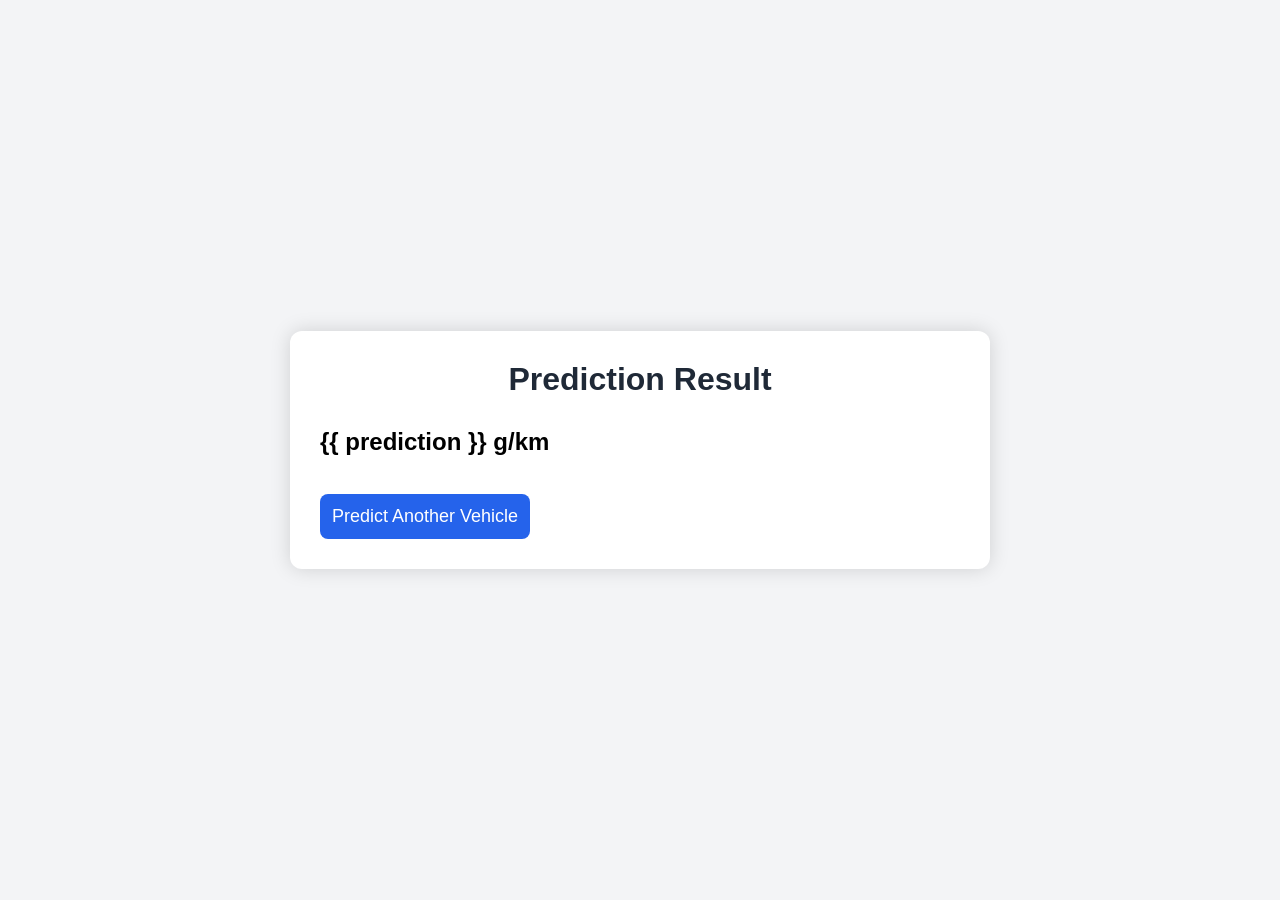
==== templates/result.html @ e1b02bc7 "api building is completed and it is working" ====
<!DOCTYPE html>
<html lang="en">

<head>
    <meta charset="UTF-8">
    <title>Prediction Result</title>

    <link rel="stylesheet" href="/static/style.css">
</head>

<body>

    <div class="container">

        <h1>Prediction Result</h1>

        <h2>{{ prediction }} g/km</h2>

        <br>

        <a href="/">
            <button>Predict Another Vehicle</button>
        </a>

    </div>

</body>

</html>
---- static/style.css ----
* {
    margin: 0;
    padding: 0;
    box-sizing: border-box;
    font-family: Arial, Helvetica, sans-serif;
}

body {

    background: #f3f4f6;

    display: flex;

    justify-content: center;

    align-items: center;

    min-height: 100vh;

}

.container {

    width: 700px;

    background: white;

    padding: 30px;

    border-radius: 12px;

    box-shadow: 0 0 20px rgba(0, 0, 0, .15);

}

h1 {

    text-align: center;

    margin-bottom: 30px;

    color: #1f2937;

}

form {

    display: grid;

    grid-template-columns: 1fr;

    gap: 15px;

}

label {

    font-weight: bold;

}

input {

    padding: 10px;

    border: 1px solid #ccc;

    border-radius: 6px;

    font-size: 16px;

}

input:focus {

    outline: none;

    border-color: #2563eb;

}

button {

    margin-top: 20px;

    padding: 12px;

    border: none;

    border-radius: 8px;

    background: #2563eb;

    color: white;

    font-size: 18px;

    cursor: pointer;

}

button:hover {

    background: #1d4ed8;

}

#result {

    margin-top: 30px;

    padding: 20px;

    border-radius: 8px;

    background: #eef2ff;

    text-align: center;

    font-size: 22px;

    font-weight: bold;

}
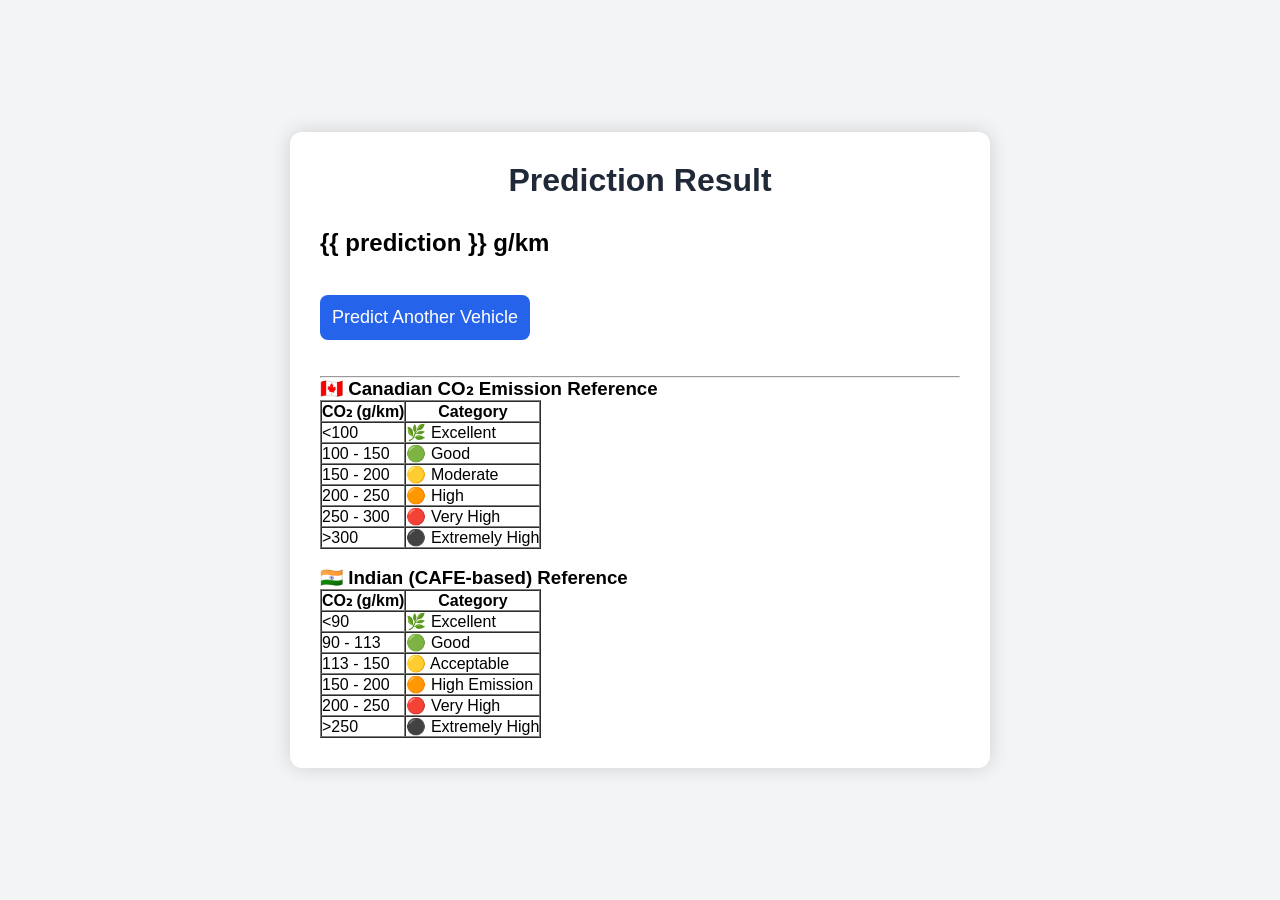
==== commit e80e78c6: "added the reference table for emission" ====
--- a/templates/result.html
+++ b/templates/result.html
@@ -21,6 +21,80 @@
         <a href="/">
             <button>Predict Another Vehicle</button>
         </a>
+        <br>
+        <br>
+        <br>
+        <hr>
+
+        <h3>🇨🇦 Canadian CO₂ Emission Reference</h3>
+
+        <table border="1" cellpadding="8" cellspacing="0">
+            <tr>
+                <th>CO₂ (g/km)</th>
+                <th>Category</th>
+            </tr>
+
+            <tr>
+                <td>&lt;100</td>
+                <td>🌿 Excellent</td>
+            </tr>
+            <tr>
+                <td>100 - 150</td>
+                <td>🟢 Good</td>
+            </tr>
+            <tr>
+                <td>150 - 200</td>
+                <td>🟡 Moderate</td>
+            </tr>
+            <tr>
+                <td>200 - 250</td>
+                <td>🟠 High</td>
+            </tr>
+            <tr>
+                <td>250 - 300</td>
+                <td>🔴 Very High</td>
+            </tr>
+            <tr>
+                <td>&gt;300</td>
+                <td>⚫ Extremely High</td>
+            </tr>
+        </table>
+
+        <br>
+
+        <h3>🇮🇳 Indian (CAFE-based) Reference</h3>
+
+        <table border="1" cellpadding="8" cellspacing="0">
+            <tr>
+                <th>CO₂ (g/km)</th>
+                <th>Category</th>
+            </tr>
+
+            <tr>
+                <td>&lt;90</td>
+                <td>🌿 Excellent</td>
+            </tr>
+            <tr>
+                <td>90 - 113</td>
+                <td>🟢 Good</td>
+            </tr>
+            <tr>
+                <td>113 - 150</td>
+                <td>🟡 Acceptable</td>
+            </tr>
+            <tr>
+                <td>150 - 200</td>
+                <td>🟠 High Emission</td>
+            </tr>
+            <tr>
+                <td>200 - 250</td>
+                <td>🔴 Very High</td>
+            </tr>
+            <tr>
+                <td>&gt;250</td>
+                <td>⚫ Extremely High</td>
+            </tr>
+        </table>
 
     </div>
 
